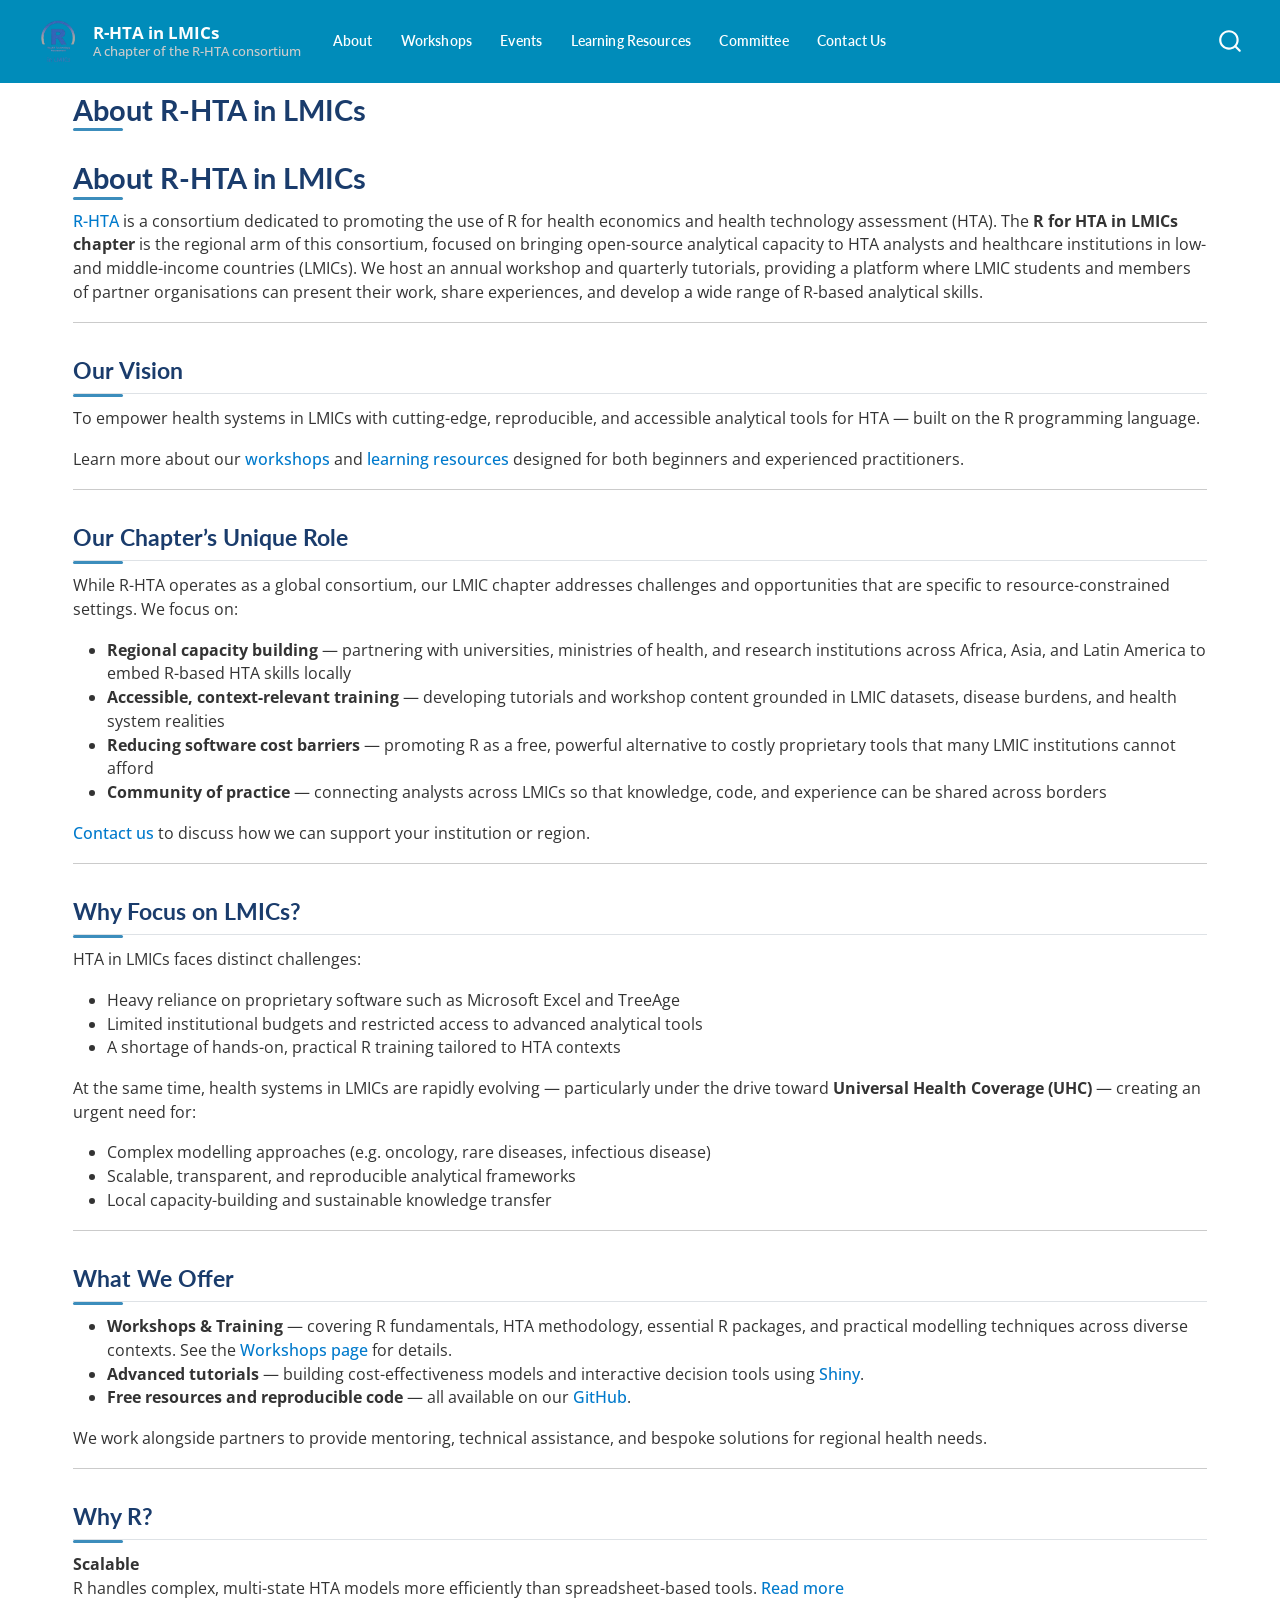
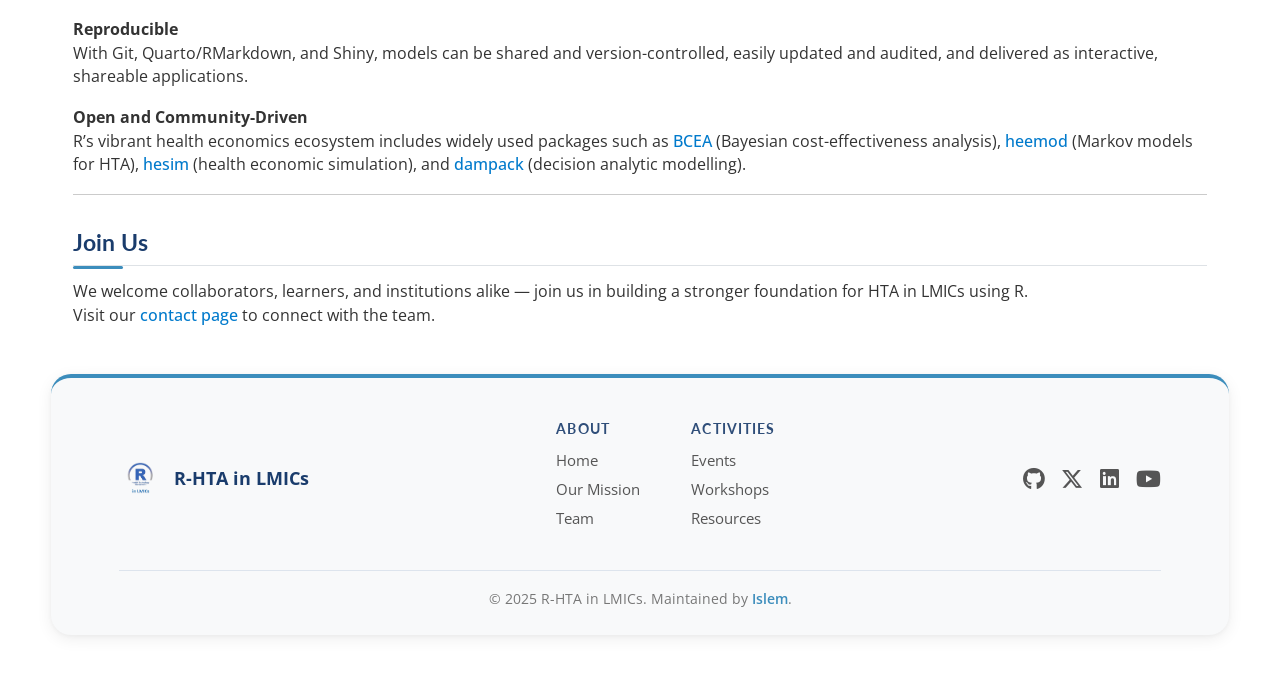
==== about.html @ ed50dab7 "Deploy updated site" ====
<!DOCTYPE html>
<html xmlns="http://www.w3.org/1999/xhtml" lang="en" xml:lang="en"><head>

<meta charset="utf-8">
<meta name="generator" content="quarto-1.9.36">

<meta name="viewport" content="width=device-width, initial-scale=1.0, user-scalable=yes">


<title>About R-HTA in LMICs – R-HTA in LMICs</title>
<style>
/* Default styles provided by pandoc.
** See https://pandoc.org/MANUAL.html#variables-for-html for config info.
*/
code{white-space: pre-wrap;}
span.smallcaps{font-variant: small-caps;}
div.columns{display: flex; gap: min(4vw, 1.5em);}
div.column{flex: auto; overflow-x: auto;}
div.hanging-indent{margin-left: 1.5em; text-indent: -1.5em;}
ul.task-list{list-style: none;}
ul.task-list li input[type="checkbox"] {
  width: 0.8em;
  margin: 0 0.8em 0.2em -1em; /* quarto-specific, see https://github.com/quarto-dev/quarto-cli/issues/4556 */ 
  vertical-align: middle;
}
</style>


<script src="site_libs/quarto-nav/quarto-nav.js"></script>
<script src="site_libs/quarto-nav/headroom.min.js"></script>
<script src="site_libs/clipboard/clipboard.min.js"></script>
<script src="site_libs/quarto-search/autocomplete.umd.js"></script>
<script src="site_libs/quarto-search/fuse.min.js"></script>
<script src="site_libs/quarto-search/quarto-search.js"></script>
<meta name="quarto:offset" content="./">
<link href="./favicon-32x32.png" rel="icon" type="image/png">
<script src="site_libs/quarto-html/quarto.js" type="module"></script>
<script src="site_libs/quarto-html/tabsets/tabsets.js" type="module"></script>
<script src="site_libs/quarto-html/popper.min.js"></script>
<script src="site_libs/quarto-html/tippy.umd.min.js"></script>
<script src="site_libs/quarto-html/anchor.min.js"></script>
<link href="site_libs/quarto-html/tippy.css" rel="stylesheet">
<link href="site_libs/quarto-html/quarto-syntax-highlighting-845c23b38eaddc0f92fda52bfe77a8c8.css" rel="stylesheet" id="quarto-text-highlighting-styles">
<script src="site_libs/bootstrap/bootstrap.min.js"></script>
<link href="site_libs/bootstrap/bootstrap-icons.css" rel="stylesheet">
<link href="site_libs/bootstrap/bootstrap-2e61006cba2e3a17b9d2638c5017c76a.min.css" rel="stylesheet" append-hash="true" id="quarto-bootstrap" data-mode="light">
<script id="quarto-search-options" type="application/json">{
  "location": "navbar",
  "copy-button": false,
  "collapse-after": 3,
  "panel-placement": "end",
  "type": "overlay",
  "limit": 50,
  "keyboard-shortcut": [
    "f",
    "/",
    "s"
  ],
  "show-item-context": false,
  "language": {
    "search-no-results-text": "No results",
    "search-matching-documents-text": "matching documents",
    "search-copy-link-title": "Copy link to search",
    "search-hide-matches-text": "Hide additional matches",
    "search-more-match-text": "more match in this document",
    "search-more-matches-text": "more matches in this document",
    "search-clear-button-title": "Clear",
    "search-text-placeholder": "",
    "search-detached-cancel-button-title": "Cancel",
    "search-submit-button-title": "Submit",
    "search-label": "Search"
  }
}</script>
<script>
  window.addEventListener("DOMContentLoaded", () => {
    const brand = document.querySelector(".navbar-brand");
    if (brand) {
      brand.innerHTML = `
        <div class="custom-brand">
          <img src="assets/images/logo2-removebg-preview.png" alt="Logo" class="custom-logo" />
          <div class="brand-text">
            <div class="brand-title">R-HTA in LMICs</div>
          <div class="brand-subtitle">A chapter of the R-HTA consortium</div>
          </div>
        </div>
      `;
    }
  });
</script>

<link rel="stylesheet" href="https://cdnjs.cloudflare.com/ajax/libs/font-awesome/6.4.0/css/all.min.css">
<link href="https://fonts.googleapis.com/css2?family=Lato:wght@300;400;700&amp;family=Open+Sans:wght@400;600&amp;display=swap" rel="stylesheet">


<link rel="stylesheet" href="styles.css">
</head>

<body class="nav-fixed quarto-light">

<div id="quarto-search-results"></div>
  <header id="quarto-header" class="headroom fixed-top">
    <nav class="navbar navbar-expand-lg " data-bs-theme="dark">
      <div class="navbar-container container-fluid">
      <div class="navbar-brand-container mx-auto">
    <a class="navbar-brand" href="./index.html">
    <span class="navbar-title">R-HTA in LMICs</span>
    </a>
  </div>
            <div id="quarto-search" class="" title="Search"></div>
          <button class="navbar-toggler" type="button" data-bs-toggle="collapse" data-bs-target="#navbarCollapse" aria-controls="navbarCollapse" role="menu" aria-expanded="false" aria-label="Toggle navigation" onclick="if (window.quartoToggleHeadroom) { window.quartoToggleHeadroom(); }">
  <span class="navbar-toggler-icon"></span>
</button>
          <div class="collapse navbar-collapse" id="navbarCollapse">
            <ul class="navbar-nav navbar-nav-scroll me-auto">
  <li class="nav-item">
    <a class="nav-link active" href="./about.html" aria-current="page"> 
<span class="menu-text">About</span></a>
  </li>  
  <li class="nav-item">
    <a class="nav-link" href="./workshops.html"> 
<span class="menu-text">Workshops</span></a>
  </li>  
  <li class="nav-item">
    <a class="nav-link" href="./past-events.html"> 
<span class="menu-text">Events</span></a>
  </li>  
  <li class="nav-item">
    <a class="nav-link" href="./resrcs.html"> 
<span class="menu-text">Learning Resources</span></a>
  </li>  
  <li class="nav-item">
    <a class="nav-link" href="./commitee.html"> 
<span class="menu-text">Committee</span></a>
  </li>  
  <li class="nav-item">
    <a class="nav-link" href="./contact.html"> 
<span class="menu-text">Contact Us</span></a>
  </li>  
</ul>
          </div> <!-- /navcollapse -->
            <div class="quarto-navbar-tools">
</div>
      </div> <!-- /container-fluid -->
    </nav>
</header>
<!-- content -->
<div id="quarto-content" class="quarto-container page-columns page-rows-contents page-layout-full page-navbar">
<!-- sidebar -->
<!-- margin-sidebar -->
    
<!-- main -->
<main class="content column-page" id="quarto-document-content">

<header id="title-block-header" class="quarto-title-block default">
<div class="quarto-title">
<h1 class="title">About R-HTA in LMICs</h1>
</div>



<div class="quarto-title-meta column-page">

    
  
    
  </div>
  


</header>


<section id="about-r-hta-in-lmics" class="level1">
<h1>About R-HTA in LMICs</h1>
<p><a href="https://r-hta.org/" target="_blank">R-HTA</a> is a consortium dedicated to promoting the use of R for health economics and health technology assessment (HTA). The <strong>R for HTA in LMICs chapter</strong> is the regional arm of this consortium, focused on bringing open-source analytical capacity to HTA analysts and healthcare institutions in low- and middle-income countries (LMICs). We host an annual workshop and quarterly tutorials, providing a platform where LMIC students and members of partner organisations can present their work, share experiences, and develop a wide range of R-based analytical skills.</p>
<hr>
<section id="our-vision" class="level2">
<h2 class="anchored" data-anchor-id="our-vision">Our Vision</h2>
<p>To empower health systems in LMICs with cutting-edge, reproducible, and accessible analytical tools for HTA — built on the R programming language.</p>
<p>Learn more about our <a href="./workshops.html">workshops</a> and <a href="./resrcs.html">learning resources</a> designed for both beginners and experienced practitioners.</p>
<hr>
</section>
<section id="our-chapters-unique-role" class="level2">
<h2 class="anchored" data-anchor-id="our-chapters-unique-role">Our Chapter’s Unique Role</h2>
<p>While R-HTA operates as a global consortium, our LMIC chapter addresses challenges and opportunities that are specific to resource-constrained settings. We focus on:</p>
<ul>
<li><strong>Regional capacity building</strong> — partnering with universities, ministries of health, and research institutions across Africa, Asia, and Latin America to embed R-based HTA skills locally</li>
<li><strong>Accessible, context-relevant training</strong> — developing tutorials and workshop content grounded in LMIC datasets, disease burdens, and health system realities</li>
<li><strong>Reducing software cost barriers</strong> — promoting R as a free, powerful alternative to costly proprietary tools that many LMIC institutions cannot afford</li>
<li><strong>Community of practice</strong> — connecting analysts across LMICs so that knowledge, code, and experience can be shared across borders</li>
</ul>
<p><a href="./contact.html">Contact us</a> to discuss how we can support your institution or region.</p>
<hr>
</section>
<section id="why-focus-on-lmics" class="level2">
<h2 class="anchored" data-anchor-id="why-focus-on-lmics">Why Focus on LMICs?</h2>
<p>HTA in LMICs faces distinct challenges:</p>
<ul>
<li>Heavy reliance on proprietary software such as Microsoft Excel and TreeAge</li>
<li>Limited institutional budgets and restricted access to advanced analytical tools</li>
<li>A shortage of hands-on, practical R training tailored to HTA contexts</li>
</ul>
<p>At the same time, health systems in LMICs are rapidly evolving — particularly under the drive toward <strong>Universal Health Coverage (UHC)</strong> — creating an urgent need for:</p>
<ul>
<li>Complex modelling approaches (e.g.&nbsp;oncology, rare diseases, infectious disease)</li>
<li>Scalable, transparent, and reproducible analytical frameworks</li>
<li>Local capacity-building and sustainable knowledge transfer</li>
</ul>
<hr>
</section>
<section id="what-we-offer" class="level2">
<h2 class="anchored" data-anchor-id="what-we-offer">What We Offer</h2>
<ul>
<li><strong>Workshops &amp; Training</strong> — covering R fundamentals, HTA methodology, essential R packages, and practical modelling techniques across diverse contexts. See the <a href="./workshops.html">Workshops page</a> for details.</li>
<li><strong>Advanced tutorials</strong> — building cost-effectiveness models and interactive decision tools using <a href="https://shiny.posit.co/" target="_blank">Shiny</a>.</li>
<li><strong>Free resources and reproducible code</strong> — all available on our <a href="https://github.com/R-HTA-in-LMICs" target="_blank">GitHub</a>.</li>
</ul>
<p>We work alongside partners to provide mentoring, technical assistance, and bespoke solutions for regional health needs.</p>
<hr>
</section>
<section id="why-r" class="level2">
<h2 class="anchored" data-anchor-id="why-r">Why R?</h2>
<p><strong>Scalable</strong><br>
R handles complex, multi-state HTA models more efficiently than spreadsheet-based tools. <a href="https://www.valueinhealthjournal.com/action/showPdf?pii=S1098-3015%2819%2930050-6" target="_blank">Read more</a></p>
<p><strong>Reproducible</strong><br>
With Git, Quarto/RMarkdown, and Shiny, models can be shared and version-controlled, easily updated and audited, and delivered as interactive, shareable applications.</p>
<p><strong>Open and Community-Driven</strong><br>
R’s vibrant health economics ecosystem includes widely used packages such as <a href="https://cran.r-project.org/web/packages/BCEA/index.html" target="_blank">BCEA</a> (Bayesian cost-effectiveness analysis), <a href="https://cran.r-project.org/web/packages/heemod/index.html" target="_blank">heemod</a> (Markov models for HTA), <a href="https://github.com/hesim-dev/hesim" target="_blank">hesim</a> (health economic simulation), and <a href="https://github.com/feralaes/dampack" target="_blank">dampack</a> (decision analytic modelling).</p>
<hr>
</section>
<section id="join-us" class="level2">
<h2 class="anchored" data-anchor-id="join-us">Join Us</h2>
<p>We welcome collaborators, learners, and institutions alike — join us in building a stronger foundation for HTA in LMICs using R.<br>
Visit our <a href="./contact.html">contact page</a> to connect with the team.</p>


</section>
</section>

</main> <!-- /main -->
<!-- Outer wrapper: JS below corrects width + position after render -->
<div class="site-footer-outer">

  <footer class="site-footer">

    <div class="footer-container">

      <!-- Logo and Brand -->
      <div class="footer-brand">
        <img src="assets/images/logo2-removebg-preview.png" alt="R-HTA in LMICs Logo" class="footer-logo">
        <span class="footer-title">R-HTA in LMICs</span>
      </div>

      <!-- Site Links -->
      <div class="footer-links">
        <div class="link-column">
          <h4>About</h4>
          <a href="index.html">Home</a>
          <a href="about.html">Our Mission</a>
          <a href="commitee.html">Team</a>
        </div>
        <div class="link-column">
          <h4>Activities</h4>
          <a href="past-events.html">Events</a>
          <a href="workshops.html">Workshops</a>
          <a href="resrcs.html">Resources</a>
        </div>
      </div>

      <!-- Social Icons -->
      <div class="footer-social">
        <a href="https://github.com/R-HTA-in-LMICs" target="_blank" rel="noopener noreferrer" aria-label="GitHub"><i class="fab fa-github"></i></a>
        <a href="https://x.com/rhta_lmics" target="_blank" rel="noopener noreferrer" aria-label="X / Twitter"><i class="fab fa-x-twitter"></i></a>
        <a href="https://www.linkedin.com/company/r-hta-in-lmics/" target="_blank" rel="noopener noreferrer" aria-label="LinkedIn"><i class="fab fa-linkedin"></i></a>
        <a href="https://www.youtube.com/@r-htainlmics4175" target="_blank" rel="noopener noreferrer" aria-label="YouTube"><i class="fab fa-youtube"></i></a>
      </div>

    </div>

    <!-- Bottom copyright bar — inside the card -->
    <div class="footer-bottom-wrapper">
      <div class="footer-bottom">
        © 2025 R-HTA in LMICs. Maintained by
        <a href="https://www.linkedin.com/in/islem-meherzi-bba309b3/" target="_blank" rel="noopener noreferrer">Islem</a>.
      </div>
    </div>

  </footer>

</div><!-- /.site-footer-outer -->

<script>
(function () {
  function stretchFooter() {
    var outer = document.querySelector('.site-footer-outer');
    if (!outer) return;

    /* 1. Reset any previous inline styles so getBoundingClientRect is clean */
    outer.style.marginLeft = '';
    outer.style.width = '';

    /* 2. Measure where the element currently starts (its left edge from viewport) */
    var leftOffset = outer.getBoundingClientRect().left;

    /* 3. clientWidth excludes the scrollbar — no asymmetry bug */
    var viewportWidth = document.documentElement.clientWidth;

    /* 4. Pull it to the left viewport edge and stretch it full-width */
    outer.style.marginLeft  = (-leftOffset) + 'px';
    outer.style.width       = viewportWidth + 'px';
  }

  /* Run on load and on every resize */
  if (document.readyState === 'loading') {
    document.addEventListener('DOMContentLoaded', stretchFooter);
  } else {
    stretchFooter();
  }
  window.addEventListener('resize', stretchFooter);
})();
</script>
<script id="quarto-html-after-body" type="application/javascript">
  window.document.addEventListener("DOMContentLoaded", function (event) {
    const icon = "";
    const anchorJS = new window.AnchorJS();
    anchorJS.options = {
      placement: 'right',
      icon: icon
    };
    anchorJS.add('.anchored');
    const isCodeAnnotation = (el) => {
      for (const clz of el.classList) {
        if (clz.startsWith('code-annotation-')) {                     
          return true;
        }
      }
      return false;
    }
    const onCopySuccess = function(e) {
      // button target
      const button = e.trigger;
      // don't keep focus
      button.blur();
      // flash "checked"
      button.classList.add('code-copy-button-checked');
      var currentTitle = button.getAttribute("title");
      button.setAttribute("title", "Copied!");
      let tooltip;
      if (window.bootstrap) {
        button.setAttribute("data-bs-toggle", "tooltip");
        button.setAttribute("data-bs-placement", "left");
        button.setAttribute("data-bs-title", "Copied!");
        tooltip = new bootstrap.Tooltip(button, 
          { trigger: "manual", 
            customClass: "code-copy-button-tooltip",
            offset: [0, -8]});
        tooltip.show();    
      }
      setTimeout(function() {
        if (tooltip) {
          tooltip.hide();
          button.removeAttribute("data-bs-title");
          button.removeAttribute("data-bs-toggle");
          button.removeAttribute("data-bs-placement");
        }
        button.setAttribute("title", currentTitle);
        button.classList.remove('code-copy-button-checked');
      }, 1000);
      // clear code selection
      e.clearSelection();
    }
    const getTextToCopy = function(trigger) {
      const outerScaffold = trigger.parentElement.cloneNode(true);
      const codeEl = outerScaffold.querySelector('code');
      for (const childEl of codeEl.children) {
        if (isCodeAnnotation(childEl)) {
          childEl.remove();
        }
      }
      return codeEl.innerText;
    }
    const clipboard = new window.ClipboardJS('.code-copy-button:not([data-in-quarto-modal])', {
      text: getTextToCopy
    });
    clipboard.on('success', onCopySuccess);
    if (window.document.getElementById('quarto-embedded-source-code-modal')) {
      const clipboardModal = new window.ClipboardJS('.code-copy-button[data-in-quarto-modal]', {
        text: getTextToCopy,
        container: window.document.getElementById('quarto-embedded-source-code-modal')
      });
      clipboardModal.on('success', onCopySuccess);
    }
      var localhostRegex = new RegExp(/^(?:http|https):\/\/localhost\:?[0-9]*\//);
      var mailtoRegex = new RegExp(/^mailto:/);
        var filterRegex = new RegExp("https:\/\/r-hta-in-lmics\.github\.io\/New_Rhta_Lmics_website\/");
      var isInternal = (href) => {
          return filterRegex.test(href) || localhostRegex.test(href) || mailtoRegex.test(href);
      }
      // Inspect non-navigation links and adorn them if external
     var links = window.document.querySelectorAll('a[href]:not(.nav-link):not(.navbar-brand):not(.toc-action):not(.sidebar-link):not(.sidebar-item-toggle):not(.pagination-link):not(.no-external):not([aria-hidden]):not(.dropdown-item):not(.quarto-navigation-tool):not(.about-link)');
      for (var i=0; i<links.length; i++) {
        const link = links[i];
        if (!isInternal(link.href)) {
          // undo the damage that might have been done by quarto-nav.js in the case of
          // links that we want to consider external
          if (link.dataset.originalHref !== undefined) {
            link.href = link.dataset.originalHref;
          }
        }
      }
    function tippyHover(el, contentFn, onTriggerFn, onUntriggerFn) {
      const config = {
        allowHTML: true,
        maxWidth: 500,
        delay: 100,
        arrow: false,
        appendTo: function(el) {
            return el.parentElement;
        },
        interactive: true,
        interactiveBorder: 10,
        theme: 'quarto',
        placement: 'bottom-start',
      };
      if (contentFn) {
        config.content = contentFn;
      }
      if (onTriggerFn) {
        config.onTrigger = onTriggerFn;
      }
      if (onUntriggerFn) {
        config.onUntrigger = onUntriggerFn;
      }
      window.tippy(el, config); 
    }
    const noterefs = window.document.querySelectorAll('a[role="doc-noteref"]');
    for (var i=0; i<noterefs.length; i++) {
      const ref = noterefs[i];
      tippyHover(ref, function() {
        // use id or data attribute instead here
        let href = ref.getAttribute('data-footnote-href') || ref.getAttribute('href');
        try { href = new URL(href).hash; } catch {}
        const id = href.replace(/^#\/?/, "");
        const note = window.document.getElementById(id);
        if (note) {
          return note.innerHTML;
        } else {
          return "";
        }
      });
    }
    const xrefs = window.document.querySelectorAll('a.quarto-xref');
    const processXRef = (id, note) => {
      // Strip column container classes
      const stripColumnClz = (el) => {
        el.classList.remove("page-full", "page-columns");
        if (el.children) {
          for (const child of el.children) {
            stripColumnClz(child);
          }
        }
      }
      stripColumnClz(note)
      if (id === null || id.startsWith('sec-')) {
        // Special case sections, only their first couple elements
        const container = document.createElement("div");
        if (note.children && note.children.length > 2) {
          container.appendChild(note.children[0].cloneNode(true));
          for (let i = 1; i < note.children.length; i++) {
            const child = note.children[i];
            if (child.tagName === "P" && child.innerText === "") {
              continue;
            } else {
              container.appendChild(child.cloneNode(true));
              break;
            }
          }
          if (window.Quarto?.typesetMath) {
            window.Quarto.typesetMath(container);
          }
          return container.innerHTML
        } else {
          if (window.Quarto?.typesetMath) {
            window.Quarto.typesetMath(note);
          }
          return note.innerHTML;
        }
      } else {
        // Remove any anchor links if they are present
        const anchorLink = note.querySelector('a.anchorjs-link');
        if (anchorLink) {
          anchorLink.remove();
        }
        if (window.Quarto?.typesetMath) {
          window.Quarto.typesetMath(note);
        }
        if (note.classList.contains("callout")) {
          return note.outerHTML;
        } else {
          return note.innerHTML;
        }
      }
    }
    for (var i=0; i<xrefs.length; i++) {
      const xref = xrefs[i];
      tippyHover(xref, undefined, function(instance) {
        instance.disable();
        let url = xref.getAttribute('href');
        let hash = undefined; 
        if (url.startsWith('#')) {
          hash = url;
        } else {
          try { hash = new URL(url).hash; } catch {}
        }
        if (hash) {
          const id = hash.replace(/^#\/?/, "");
          const note = window.document.getElementById(id);
          if (note !== null) {
            try {
              const html = processXRef(id, note.cloneNode(true));
              instance.setContent(html);
            } finally {
              instance.enable();
              instance.show();
            }
          } else {
            // See if we can fetch this
            fetch(url.split('#')[0])
            .then(res => res.text())
            .then(html => {
              const parser = new DOMParser();
              const htmlDoc = parser.parseFromString(html, "text/html");
              const note = htmlDoc.getElementById(id);
              if (note !== null) {
                const html = processXRef(id, note);
                instance.setContent(html);
              } 
            }).finally(() => {
              instance.enable();
              instance.show();
            });
          }
        } else {
          // See if we can fetch a full url (with no hash to target)
          // This is a special case and we should probably do some content thinning / targeting
          fetch(url)
          .then(res => res.text())
          .then(html => {
            const parser = new DOMParser();
            const htmlDoc = parser.parseFromString(html, "text/html");
            const note = htmlDoc.querySelector('main.content');
            if (note !== null) {
              // This should only happen for chapter cross references
              // (since there is no id in the URL)
              // remove the first header
              if (note.children.length > 0 && note.children[0].tagName === "HEADER") {
                note.children[0].remove();
              }
              const html = processXRef(null, note);
              instance.setContent(html);
            } 
          }).finally(() => {
            instance.enable();
            instance.show();
          });
        }
      }, function(instance) {
      });
    }
        let selectedAnnoteEl;
        const selectorForAnnotation = ( cell, annotation) => {
          let cellAttr = 'data-code-cell="' + cell + '"';
          let lineAttr = 'data-code-annotation="' +  annotation + '"';
          const selector = 'span[' + cellAttr + '][' + lineAttr + ']';
          return selector;
        }
        const selectCodeLines = (annoteEl) => {
          const doc = window.document;
          const targetCell = annoteEl.getAttribute("data-target-cell");
          const targetAnnotation = annoteEl.getAttribute("data-target-annotation");
          const annoteSpan = window.document.querySelector(selectorForAnnotation(targetCell, targetAnnotation));
          const lines = annoteSpan.getAttribute("data-code-lines").split(",");
          const lineIds = lines.map((line) => {
            return targetCell + "-" + line;
          })
          let top = null;
          let height = null;
          let parent = null;
          if (lineIds.length > 0) {
              //compute the position of the single el (top and bottom and make a div)
              const el = window.document.getElementById(lineIds[0]);
              top = el.offsetTop;
              height = el.offsetHeight;
              parent = el.parentElement.parentElement;
            if (lineIds.length > 1) {
              const lastEl = window.document.getElementById(lineIds[lineIds.length - 1]);
              const bottom = lastEl.offsetTop + lastEl.offsetHeight;
              height = bottom - top;
            }
            if (top !== null && height !== null && parent !== null) {
              // cook up a div (if necessary) and position it 
              let div = window.document.getElementById("code-annotation-line-highlight");
              if (div === null) {
                div = window.document.createElement("div");
                div.setAttribute("id", "code-annotation-line-highlight");
                div.style.position = 'absolute';
                parent.appendChild(div);
              }
              div.style.top = top - 2 + "px";
              div.style.height = height + 4 + "px";
              div.style.left = 0;
              let gutterDiv = window.document.getElementById("code-annotation-line-highlight-gutter");
              if (gutterDiv === null) {
                gutterDiv = window.document.createElement("div");
                gutterDiv.setAttribute("id", "code-annotation-line-highlight-gutter");
                gutterDiv.style.position = 'absolute';
                const codeCell = window.document.getElementById(targetCell);
                const gutter = codeCell.querySelector('.code-annotation-gutter');
                gutter.appendChild(gutterDiv);
              }
              gutterDiv.style.top = top - 2 + "px";
              gutterDiv.style.height = height + 4 + "px";
            }
            selectedAnnoteEl = annoteEl;
          }
        };
        const unselectCodeLines = () => {
          const elementsIds = ["code-annotation-line-highlight", "code-annotation-line-highlight-gutter"];
          elementsIds.forEach((elId) => {
            const div = window.document.getElementById(elId);
            if (div) {
              div.remove();
            }
          });
          selectedAnnoteEl = undefined;
        };
          // Handle positioning of the toggle
      window.addEventListener(
        "resize",
        throttle(() => {
          elRect = undefined;
          if (selectedAnnoteEl) {
            selectCodeLines(selectedAnnoteEl);
          }
        }, 10)
      );
      function throttle(fn, ms) {
      let throttle = false;
      let timer;
        return (...args) => {
          if(!throttle) { // first call gets through
              fn.apply(this, args);
              throttle = true;
          } else { // all the others get throttled
              if(timer) clearTimeout(timer); // cancel #2
              timer = setTimeout(() => {
                fn.apply(this, args);
                timer = throttle = false;
              }, ms);
          }
        };
      }
        // Attach click handler to the DT
        const annoteDls = window.document.querySelectorAll('dt[data-target-cell]');
        for (const annoteDlNode of annoteDls) {
          annoteDlNode.addEventListener('click', (event) => {
            const clickedEl = event.target;
            if (clickedEl !== selectedAnnoteEl) {
              unselectCodeLines();
              const activeEl = window.document.querySelector('dt[data-target-cell].code-annotation-active');
              if (activeEl) {
                activeEl.classList.remove('code-annotation-active');
              }
              selectCodeLines(clickedEl);
              clickedEl.classList.add('code-annotation-active');
            } else {
              // Unselect the line
              unselectCodeLines();
              clickedEl.classList.remove('code-annotation-active');
            }
          });
        }
    const findCites = (el) => {
      const parentEl = el.parentElement;
      if (parentEl) {
        const cites = parentEl.dataset.cites;
        if (cites) {
          return {
            el,
            cites: cites.split(' ')
          };
        } else {
          return findCites(el.parentElement)
        }
      } else {
        return undefined;
      }
    };
    var bibliorefs = window.document.querySelectorAll('a[role="doc-biblioref"]');
    for (var i=0; i<bibliorefs.length; i++) {
      const ref = bibliorefs[i];
      const citeInfo = findCites(ref);
      if (citeInfo) {
        tippyHover(citeInfo.el, function() {
          var popup = window.document.createElement('div');
          citeInfo.cites.forEach(function(cite) {
            var citeDiv = window.document.createElement('div');
            citeDiv.classList.add('hanging-indent');
            citeDiv.classList.add('csl-entry');
            var biblioDiv = window.document.getElementById('ref-' + cite);
            if (biblioDiv) {
              citeDiv.innerHTML = biblioDiv.innerHTML;
            }
            popup.appendChild(citeDiv);
          });
          return popup.innerHTML;
        });
      }
    }
  });
  </script>
</div> <!-- /content -->




</body></html>
---- site_libs/quarto-html/tippy.css ----
.tippy-box[data-animation=fade][data-state=hidden]{opacity:0}[data-tippy-root]{max-width:calc(100vw - 10px)}.tippy-box{position:relative;background-color:#333;color:#fff;border-radius:4px;font-size:14px;line-height:1.4;white-space:normal;outline:0;transition-property:transform,visibility,opacity}.tippy-box[data-placement^=top]>.tippy-arrow{bottom:0}.tippy-box[data-placement^=top]>.tippy-arrow:before{bottom:-7px;left:0;border-width:8px 8px 0;border-top-color:initial;transform-origin:center top}.tippy-box[data-placement^=bottom]>.tippy-arrow{top:0}.tippy-box[data-placement^=bottom]>.tippy-arrow:before{top:-7px;left:0;border-width:0 8px 8px;border-bottom-color:initial;transform-origin:center bottom}.tippy-box[data-placement^=left]>.tippy-arrow{right:0}.tippy-box[data-placement^=left]>.tippy-arrow:before{border-width:8px 0 8px 8px;border-left-color:initial;right:-7px;transform-origin:center left}.tippy-box[data-placement^=right]>.tippy-arrow{left:0}.tippy-box[data-placement^=right]>.tippy-arrow:before{left:-7px;border-width:8px 8px 8px 0;border-right-color:initial;transform-origin:center right}.tippy-box[data-inertia][data-state=visible]{transition-timing-function:cubic-bezier(.54,1.5,.38,1.11)}.tippy-arrow{width:16px;height:16px;color:#333}.tippy-arrow:before{content:"";position:absolute;border-color:transparent;border-style:solid}.tippy-content{position:relative;padding:5px 9px;z-index:1}
---- site_libs/quarto-html/quarto-syntax-highlighting-845c23b38eaddc0f92fda52bfe77a8c8.css ----
/* quarto syntax highlight colors */
:root {
  --quarto-hl-ot-color: #003B4F;
  --quarto-hl-at-color: #657422;
  --quarto-hl-ss-color: #20794D;
  --quarto-hl-an-color: #5E5E5E;
  --quarto-hl-fu-color: #4758AB;
  --quarto-hl-st-color: #20794D;
  --quarto-hl-cf-color: #003B4F;
  --quarto-hl-op-color: #5E5E5E;
  --quarto-hl-er-color: #AD0000;
  --quarto-hl-bn-color: #AD0000;
  --quarto-hl-al-color: #AD0000;
  --quarto-hl-va-color: #111111;
  --quarto-hl-bu-color: inherit;
  --quarto-hl-ex-color: inherit;
  --quarto-hl-pp-color: #AD0000;
  --quarto-hl-in-color: #5E5E5E;
  --quarto-hl-vs-color: #20794D;
  --quarto-hl-wa-color: #5E5E5E;
  --quarto-hl-do-color: #5E5E5E;
  --quarto-hl-im-color: #00769E;
  --quarto-hl-ch-color: #20794D;
  --quarto-hl-dt-color: #AD0000;
  --quarto-hl-fl-color: #AD0000;
  --quarto-hl-co-color: #5E5E5E;
  --quarto-hl-cv-color: #5E5E5E;
  --quarto-hl-cn-color: #8f5902;
  --quarto-hl-sc-color: #5E5E5E;
  --quarto-hl-dv-color: #AD0000;
  --quarto-hl-kw-color: #003B4F;
}

/* other quarto variables */
:root {
  --quarto-font-monospace: SFMono-Regular, Menlo, Monaco, Consolas, "Liberation Mono", "Courier New", monospace;
}

/* syntax highlight based on Pandoc's rules */
pre > code.sourceCode > span {
  color: #003B4F;
}

code.sourceCode > span {
  color: #003B4F;
}

div.sourceCode,
div.sourceCode pre.sourceCode {
  color: #003B4F;
}

/* Normal */
code span {
  color: #003B4F;
}

/* Alert */
code span.al {
  color: #AD0000;
  font-style: inherit;
}

/* Annotation */
code span.an {
  color: #5E5E5E;
  font-style: inherit;
}

/* Attribute */
code span.at {
  color: #657422;
  font-style: inherit;
}

/* BaseN */
code span.bn {
  color: #AD0000;
  font-style: inherit;
}

/* BuiltIn */
code span.bu {
  font-style: inherit;
}

/* ControlFlow */
code span.cf {
  color: #003B4F;
  font-weight: bold;
  font-style: inherit;
}

/* Char */
code span.ch {
  color: #20794D;
  font-style: inherit;
}

/* Constant */
code span.cn {
  color: #8f5902;
  font-style: inherit;
}

/* Comment */
code span.co {
  color: #5E5E5E;
  font-style: inherit;
}

/* CommentVar */
code span.cv {
  color: #5E5E5E;
  font-style: italic;
}

/* Documentation */
code span.do {
  color: #5E5E5E;
  font-style: italic;
}

/* DataType */
code span.dt {
  color: #AD0000;
  font-style: inherit;
}

/* DecVal */
code span.dv {
  color: #AD0000;
  font-style: inherit;
}

/* Error */
code span.er {
  color: #AD0000;
  font-style: inherit;
}

/* Extension */
code span.ex {
  font-style: inherit;
}

/* Float */
code span.fl {
  color: #AD0000;
  font-style: inherit;
}

/* Function */
code span.fu {
  color: #4758AB;
  font-style: inherit;
}

/* Import */
code span.im {
  color: #00769E;
  font-style: inherit;
}

/* Information */
code span.in {
  color: #5E5E5E;
  font-style: inherit;
}

/* Keyword */
code span.kw {
  color: #003B4F;
  font-weight: bold;
  font-style: inherit;
}

/* Operator */
code span.op {
  color: #5E5E5E;
  font-style: inherit;
}

/* Other */
code span.ot {
  color: #003B4F;
  font-style: inherit;
}

/* Preprocessor */
code span.pp {
  color: #AD0000;
  font-style: inherit;
}

/* SpecialChar */
code span.sc {
  color: #5E5E5E;
  font-style: inherit;
}

/* SpecialString */
code span.ss {
  color: #20794D;
  font-style: inherit;
}

/* String */
code span.st {
  color: #20794D;
  font-style: inherit;
}

/* Variable */
code span.va {
  color: #111111;
  font-style: inherit;
}

/* VerbatimString */
code span.vs {
  color: #20794D;
  font-style: inherit;
}

/* Warning */
code span.wa {
  color: #5E5E5E;
  font-style: italic;
}

.prevent-inlining {
  content: "</";
}

/*# sourceMappingURL=ac89f0bb514bba72461919f78549e31c.css.map */
---- styles.css ----
/* ============================================================
   R-HTA in LMICs — Global Stylesheet
   Colour palette:
     Primary navy  : #1a3c6c
     Brand blue    : #3C8DBC
     Accent/CTA    : #e07b00  (orange — consistent with featured-event use)
     Link blue     : #007acc
   ============================================================ */

/* ---------- Base ---------- */
html, body {
  margin: 0;
  padding: 0;
  overflow-x: hidden;
}

body {
  font-family: 'Open Sans', sans-serif;
  color: #333;
  font-size: 0.93rem;
}

h1, h2, h3, h4, h5 {
  font-family: 'Lato', sans-serif;
  color: #1a3c6c;
  font-weight: 700;
  margin-bottom: 0.8rem;
  position: relative;
}

/* Tighter heading scale */
h1 { font-size: 1.7rem; }
h2 { font-size: 1.35rem; }
h3 { font-size: 1.1rem; }
h4 { font-size: 0.95rem; }

/* Accent underline on h1 and h2 only */
h1::after, h2::after {
  content: "";
  position: absolute;
  bottom: -4px;
  left: 0;
  width: 50px;
  height: 3px;
  background-color: #3C8DBC;
  border-radius: 3px;
}

/* Links */
a {
  color: #007acc;
  text-decoration: none;
  font-weight: 500;
  transition: color 0.3s ease;
}
a:hover {
  text-decoration: underline;
  color: #1a3c6c;
}

/* ---------- Navbar ---------- */
.navbar-nav > li > a {
  font-size: 0.88em !important;
  font-family: 'Lato', 'Open Sans', Helvetica, Arial, sans-serif;
  font-weight: 600;
  margin-left: 4px;
  margin-right: 4px;
  letter-spacing: 0.01em;
}

/* ---------- Hero / Intro ---------- */
.hero {
  font-size: 1rem;
  line-height: 1.6;
}

/* ---------- Buttons ---------- */
.btn-primary {
  background-color: #e07b00;
  border: 2px solid #e07b00;
  color: #fff;
  padding: 0.65rem 1.4rem;
  border-radius: 6px;
  text-decoration: none;
  font-weight: 700;
  display: inline-block;
  transition: background-color 0.25s ease, transform 0.2s ease;
}
.btn-primary:hover {
  background-color: #c96e00;
  border-color: #c96e00;
  color: #fff;
  text-decoration: none;
  transform: translateY(-2px);
}

.btn-outline {
  background-color: transparent;
  border: 2px solid #1a3c6c;
  color: #1a3c6c;
  padding: 0.65rem 1.4rem;
  border-radius: 6px;
  text-decoration: none;
  font-weight: 700;
  display: inline-block;
  transition: background-color 0.25s ease, color 0.25s ease, transform 0.2s ease;
}
.btn-outline:hover {
  background-color: #1a3c6c;
  color: #fff;
  text-decoration: none;
  transform: translateY(-2px);
}

/* ---------- Section boxes ---------- */
.section-box {
  background: #f9f9f9;
  border-radius: 12px;
  padding: 2rem;
  margin-bottom: 2rem;
  box-shadow: 0 4px 12px rgba(0, 0, 0, 0.05);
}

.section-title {
  margin-bottom: 1.2rem;
  font-size: 1.4rem;
  color: #1a3c6c;
}

/* ---------- Card grid ---------- */
.card-grid {
  display: grid;
  grid-template-columns: repeat(auto-fit, minmax(280px, 1fr));
  gap: 1.5rem;
  margin-top: 1rem;
}

.card {
  background-color: #f8fbff;
  border-radius: 12px;
  padding: 1.5rem;
  box-shadow: 0 3px 8px rgba(0, 0, 0, 0.06);
  border-top: 3px solid #3C8DBC;
  transition: transform 0.2s ease, box-shadow 0.2s ease;
}
.card:hover {
  transform: translateY(-5px);
  box-shadow: 0 6px 15px rgba(0, 0, 0, 0.1);
}
.card h3 {
  font-size: 1rem;
  color: #1a3c6c;
  margin-bottom: 0.5rem;
}
.card h3::after {
  display: none;
}

/* ---------- "Past events" link style ---------- */
.past-events-link {
  margin-top: 1.2rem;
  font-weight: 700;
}
.past-events-link a {
  color: #e07b00;
  font-size: 0.95rem;
  text-decoration: none;
  border-bottom: 1px solid transparent;
  transition: border 0.3s ease;
}
.past-events-link a:hover {
  border-bottom: 1px solid #e07b00;
  text-decoration: none;
}

/* ---------- Event highlight ---------- */
.event-highlight {
  display: flex;
  flex-wrap: wrap;
  background-color: #f9fafb;
  border-radius: 15px;
  padding: 1.5rem;
  box-shadow: 0 4px 12px rgba(0, 0, 0, 0.1);
  gap: 1.5rem;
  align-items: center;
}
.event-image {
  flex: 1 1 300px;
  max-width: 300px;
  border-radius: 12px;
  box-shadow: 0 2px 8px rgba(0, 0, 0, 0.05);
}
.event-content {
  flex: 2 1 400px;
}
.event-content h3 {
  font-size: 1.3rem;
  color: #1a202c;
  margin-top: 0;
}
.event-content p {
  font-size: 1rem;
  color: #4a5568;
  line-height: 1.5;
}

/* ---------- Past events grid ---------- */
.past-events-grid {
  display: grid;
  grid-template-columns: repeat(auto-fit, minmax(290px, 1fr));
  gap: 1.5rem;
  margin-top: 2rem;
  padding: 0 1rem;
}

/* ---------- Event card (past-events page) ---------- */
.event-grid {
  display: grid;
  grid-template-columns: repeat(auto-fill, minmax(340px, 1fr));
  gap: 1.5rem;
  margin-top: 1.5rem;
}

.event-card {
  border: 1px solid #e0e8f0;
  border-radius: 12px;
  box-shadow: 0 3px 10px rgba(0, 0, 0, 0.06);
  background-color: #fff;
  display: flex;
  flex-direction: column;
  overflow: hidden;
  transition: transform 0.2s ease, box-shadow 0.2s ease;
}
.event-card:hover {
  transform: translateY(-4px);
  box-shadow: 0 8px 20px rgba(0, 0, 0, 0.1);
}
.event-card img {
  width: 100%;
  height: 180px;
  object-fit: cover;
}
.event-card-body {
  padding: 1.1rem 1.2rem 1.3rem;
  display: flex;
  flex-direction: column;
  flex: 1;
}
.event-card h3 {
  font-size: 1.05rem;
  color: #1a2e4a;
  margin: 0 0 0.4rem 0;
  line-height: 1.4;
}
.event-card h3::after { display: none; }
.event-card-date {
  font-size: 0.85rem;
  color: #5a6e85;
  margin-bottom: 0.5rem;
}
.event-card-desc {
  font-size: 0.92rem;
  color: #4a5568;
  flex: 1;
  margin-bottom: 1rem;
  line-height: 1.5;
}
.event-card .btn {
  align-self: flex-start;
  padding: 0.5rem 1rem;
  background-color: #e07b00;
  color: #fff;
  border-radius: 6px;
  text-decoration: none;
  font-size: 0.9rem;
  font-weight: 700;
  transition: background-color 0.2s ease;
  display: inline-block;
}
.event-card .btn:hover {
  background-color: #c96e00;
  text-decoration: none;
  color: #fff;
}

/* ---------- Content block (about page) ---------- */
.content-block {
  display: flex;
  flex-wrap: wrap;
  align-items: center;
  gap: 2rem;
  margin-bottom: 3rem;
  padding: 1.5rem;
  background: #ffffff;
  border-radius: 10px;
  box-shadow: 0 2px 8px rgba(0, 0, 0, 0.05);
  transition: transform 0.3s ease, box-shadow 0.3s ease;
}
.content-block:nth-child(even) {
  flex-direction: row-reverse;
  background: #f0f6fa;
}
.content-block:hover {
  transform: translateY(-5px);
  box-shadow: 0 6px 18px rgba(0, 0, 0, 0.1);
}
.content-block img {
  flex: 0 0 320px;
  border-radius: 10px;
  object-fit: cover;
  width: 100%;
  transition: transform 0.3s ease;
}
.content-block img:hover { transform: scale(1.05); }
.content-text {
  flex: 1;
  min-width: 280px;
}
.content-text p { margin-bottom: 1rem; }

/* ---------- Highlight box ---------- */
.highlight {
  background: #e6f4f9;
  padding: 1rem 1.5rem;
  border-left: 4px solid #3C8DBC;
  border-radius: 6px;
  margin: 1rem 0;
}

/* ---------- No-events placeholder ---------- */
.no-events {
  color: #777;
  font-style: italic;
  margin-top: 1rem;
}

/* ---------- Navbar brand / logo area ---------- */
.custom-brand {
  display: flex;
  align-items: center;
  gap: 0.5rem;
}
.custom-logo {
  height: 55px;
  width: auto;
}
.brand-text {
  display: flex;
  flex-direction: column;
  line-height: 1.2;
}
.brand-title {
  font-weight: 700;
  font-size: 1rem;
}
.brand-subtitle {
  font-size: 0.75rem;
  color: #ccc;
}

/* ---------- Footer — floating card style ---------- */

/* Base styles only — width/offset corrected by inline JS in _footer.html */
.site-footer-outer {
  box-sizing: border-box;
  background: transparent;
  padding: 2rem 3rem 2.5rem;   /* breathing room on all 4 sides around the card */
}

/* The card itself — centred inside the full-viewport wrapper */
.site-footer {
  max-width: 1200px;              /* card never grows beyond this */
  margin: 0 auto;                 /* horizontally centred */
  background-color: #f8f9fa;
  border-radius: 20px;            /* well-rounded corners on all four sides */
  border-top: 4px solid #3C8DBC; /* brand accent stripe */
  padding: 2.5rem 4rem 1.5rem;
  box-sizing: border-box;
  box-shadow:
    0 4px 16px rgba(0, 0, 0, 0.07),
    0 1px  4px rgba(0, 0, 0, 0.04);
}

.footer-container {
  display: flex;
  justify-content: space-between;
  flex-wrap: wrap;
  gap: 2rem;
}

.footer-brand {
  display: flex;
  align-items: center;
  gap: 0.8rem;
  min-width: 180px;
}
.footer-logo {
  height: 40px;
  width: auto;
}
.footer-title {
  font-size: 1.05rem;
  font-weight: 700;
  color: #1a3c6c;
}

.footer-links {
  display: flex;
  gap: 3rem;
}
.link-column h4 {
  margin: 0 0 0.7rem 0;
  font-size: 0.8rem;
  text-transform: uppercase;
  letter-spacing: 0.08em;
  color: #1a3c6c;
}
.link-column a {
  display: block;
  color: #555;
  text-decoration: none;
  margin-bottom: 0.4rem;
  font-size: 0.88rem;
  font-weight: 400;
  transition: color 0.2s;
}
.link-column a:hover {
  color: #e07b00;
  text-decoration: none;
}

.footer-social {
  display: flex;
  align-items: center;
  gap: 1rem;
  font-size: 1.3rem;
}
.footer-social a {
  color: #555;
  transition: color 0.2s, transform 0.2s;
}
.footer-social a:hover {
  color: #e07b00;
  transform: scale(1.2);
  text-decoration: none;
}

/* Bottom copyright bar — sits inside the card */
.footer-bottom-wrapper {
  /* no extra wrapper needed; bottom bar lives inside .site-footer */
}
.footer-bottom {
  text-align: center;
  margin-top: 2rem;
  padding-top: 1rem;
  border-top: 1px solid #dde4ed;
  font-size: 0.83rem;
  color: #777;
}
.footer-bottom a {
  color: #3C8DBC;
  font-weight: 600;
}

/* ---------- Animations ---------- */
@keyframes fadeIn {
  from { opacity: 0; transform: translateY(8px); }
  to   { opacity: 1; transform: translateY(0); }
}

/* ---------- Responsive ---------- */
@media (max-width: 768px) {
  .content-block {
    flex-direction: column !important;
    text-align: center;
  }
  .content-block img { max-width: 100%; }
  h1::after, h2::after {
    left: 50%;
    transform: translateX(-50%);
  }
  .footer-container { flex-direction: column; align-items: flex-start; }
  .footer-links { flex-direction: column; gap: 1.2rem; }
  .site-footer { border-radius: 14px; padding: 1.8rem 2rem 1.2rem; }
}
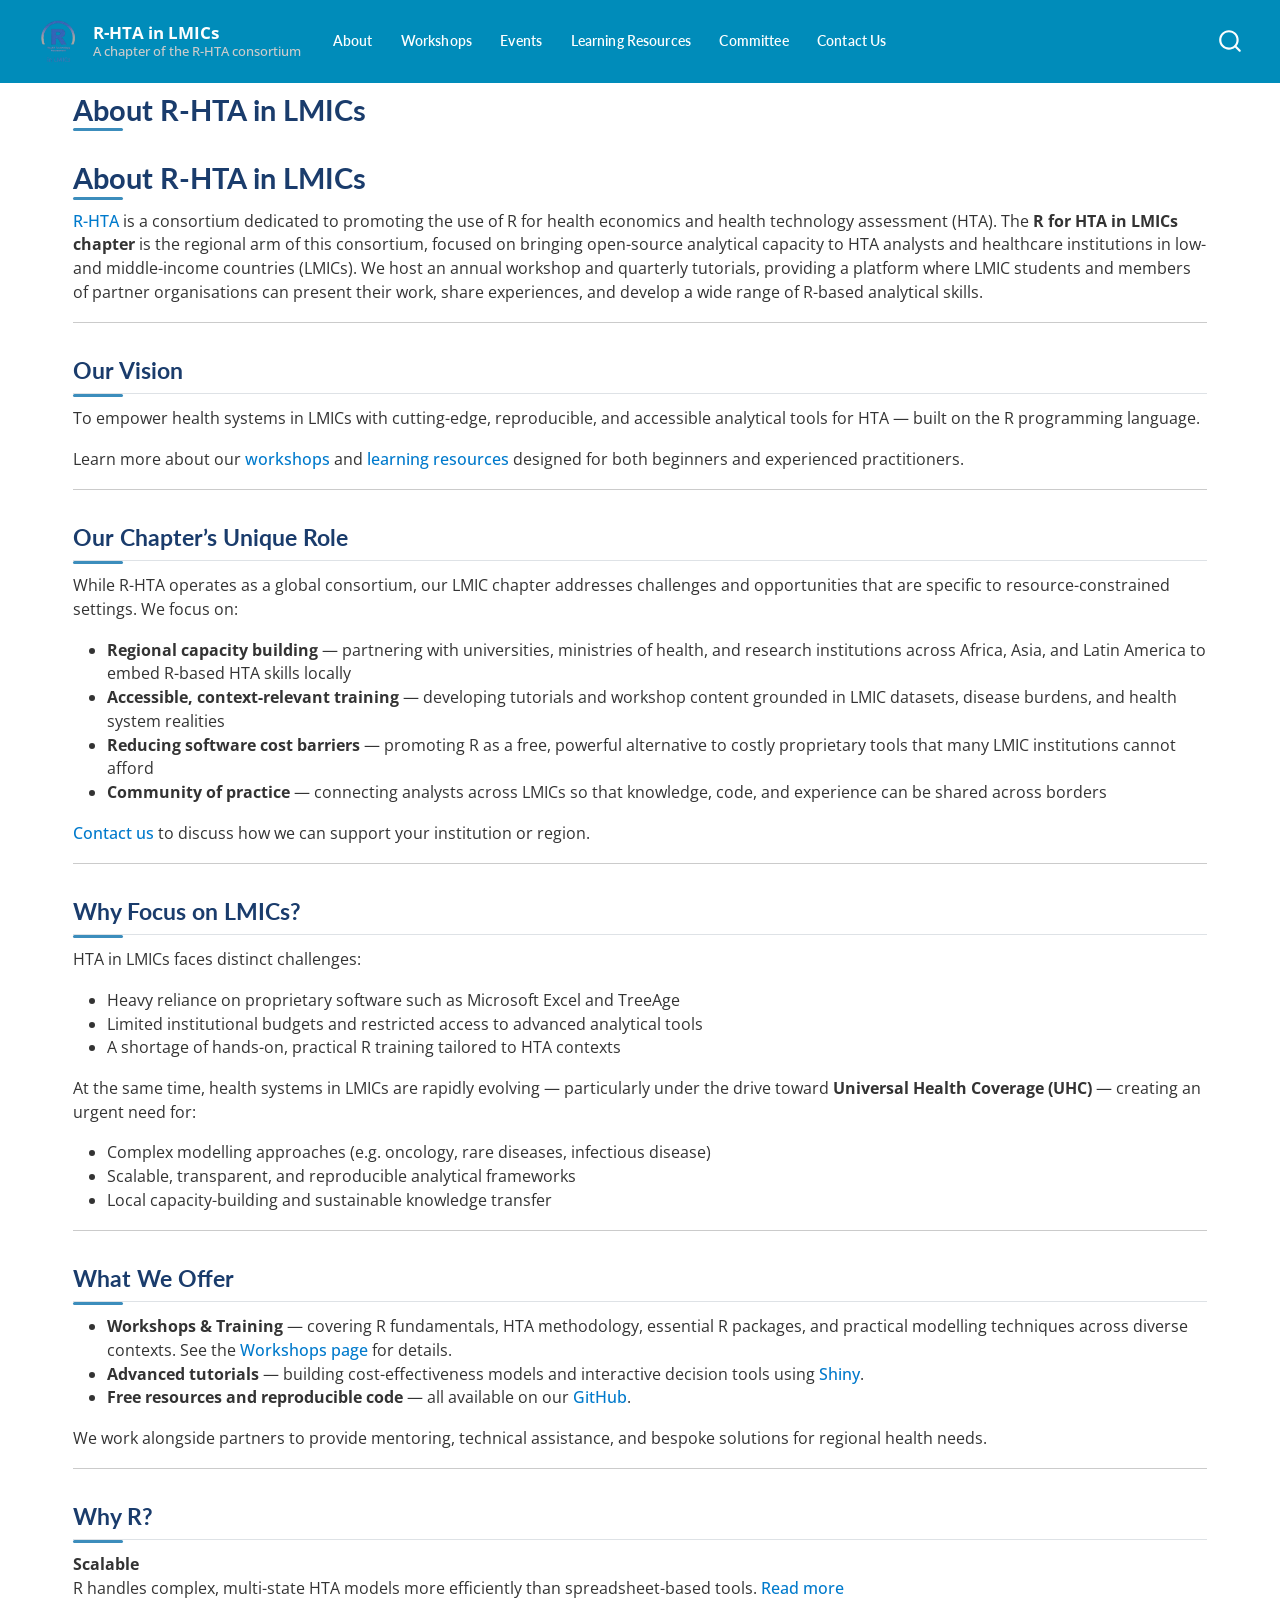
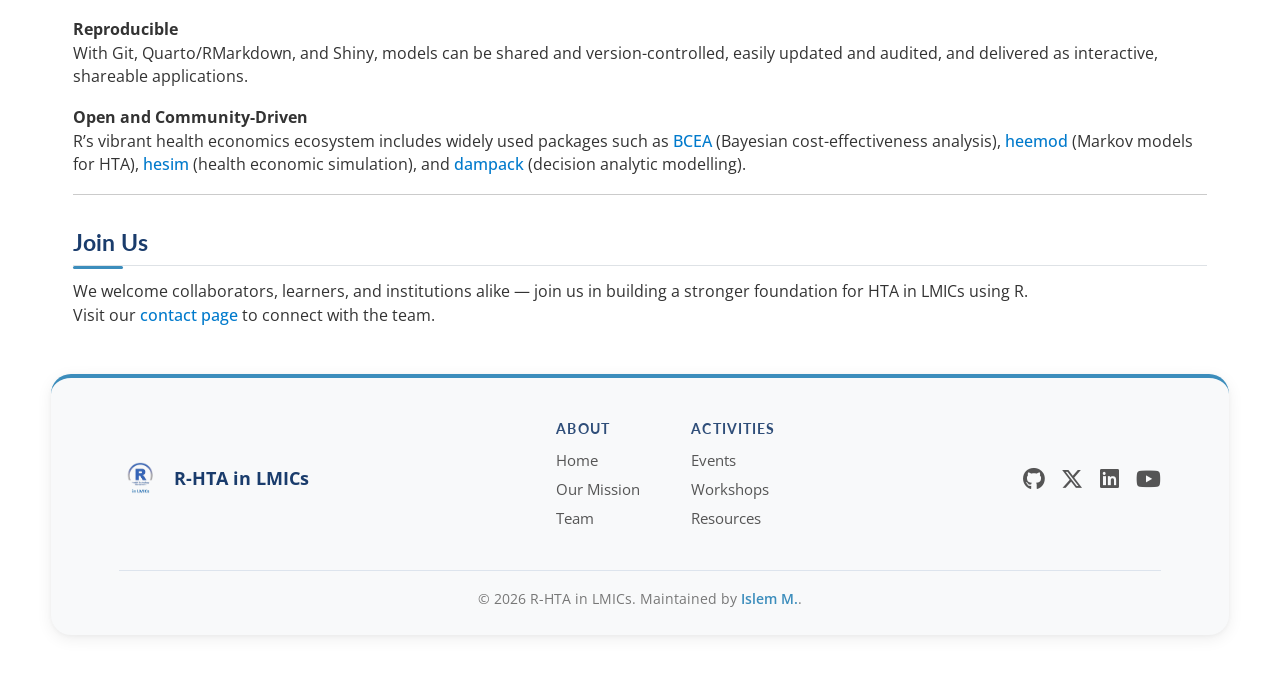
==== commit 9bccb8aa: "Deploy updated site" ====
--- a/about.html
+++ b/about.html
@@ -280,8 +280,8 @@
     <!-- Bottom copyright bar — inside the card -->
     <div class="footer-bottom-wrapper">
       <div class="footer-bottom">
-        © 2025 R-HTA in LMICs. Maintained by
-        <a href="https://www.linkedin.com/in/islem-meherzi-bba309b3/" target="_blank" rel="noopener noreferrer">Islem</a>.
+        © 2026 R-HTA in LMICs. Maintained by
+        <a href="https://www.linkedin.com/in/islem-meherzi-bba309b3/" target="_blank" rel="noopener noreferrer">Islem M.</a>.
       </div>
     </div>
 
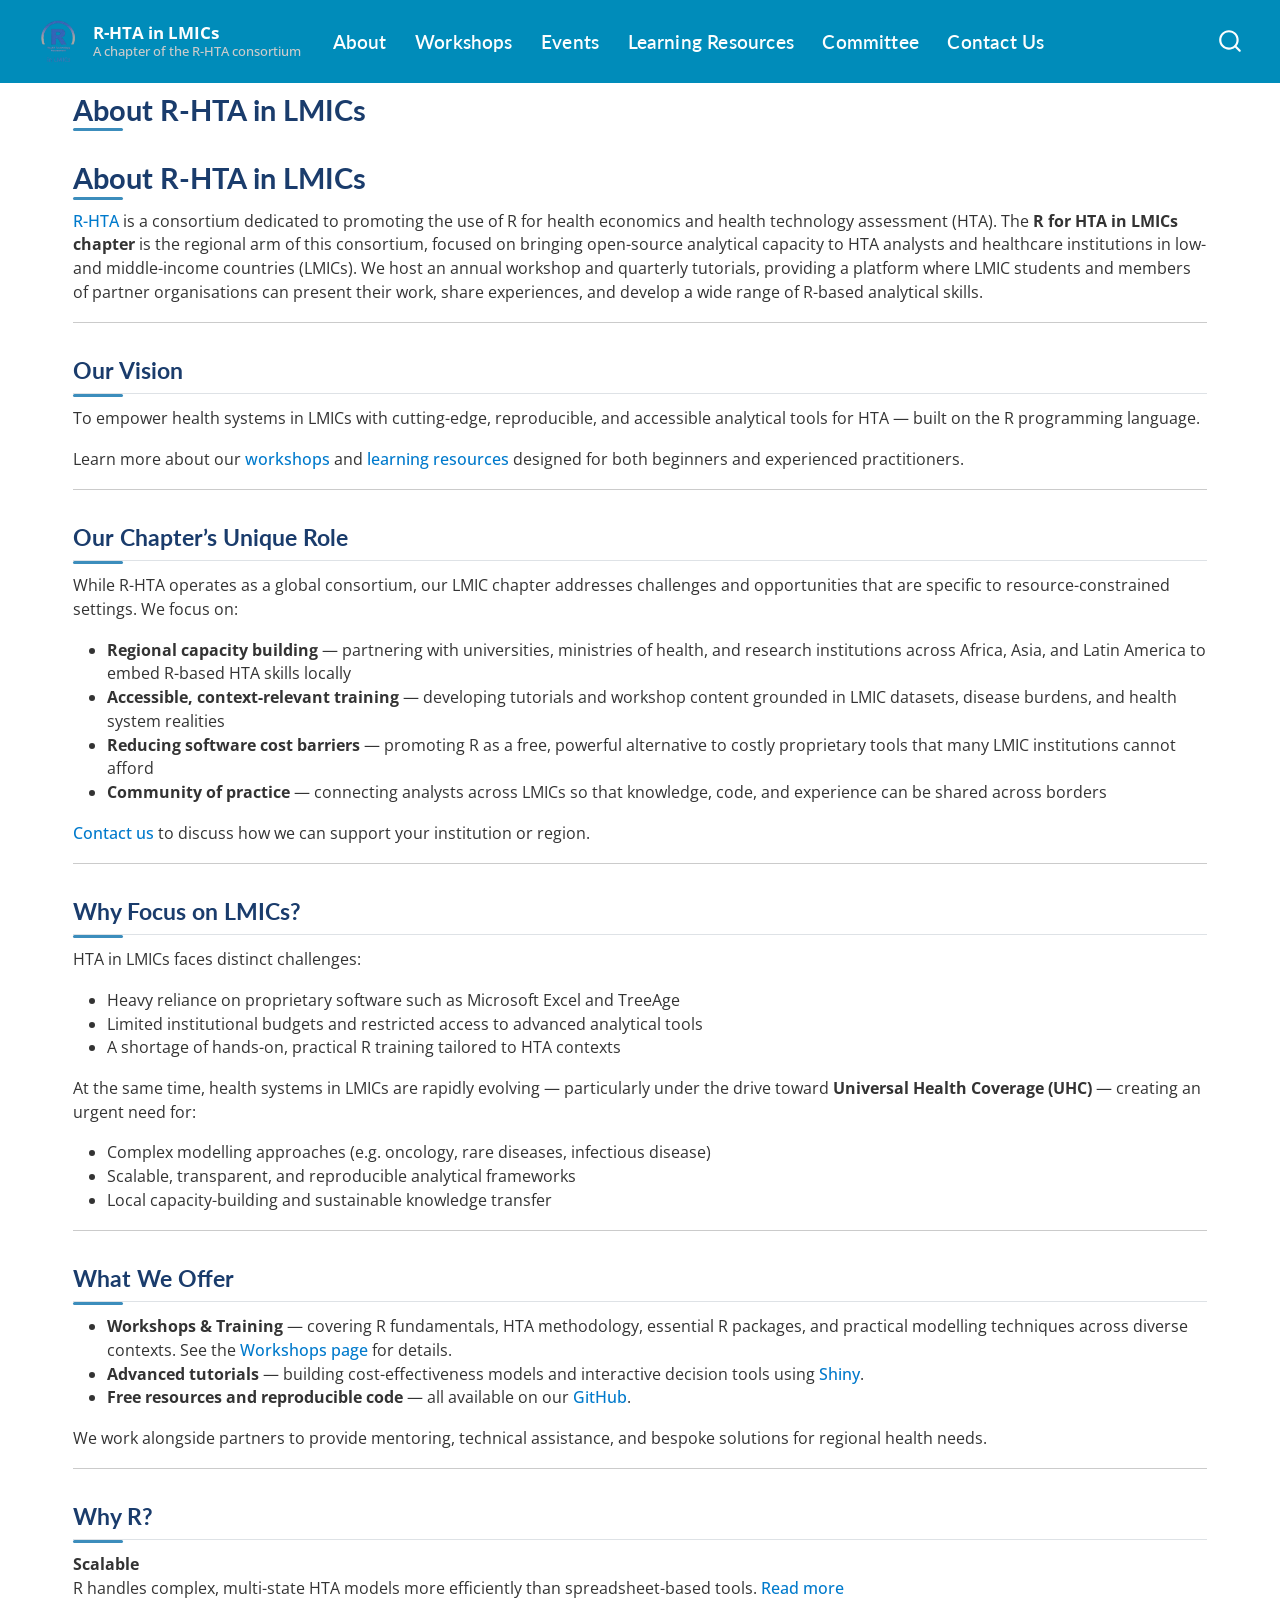
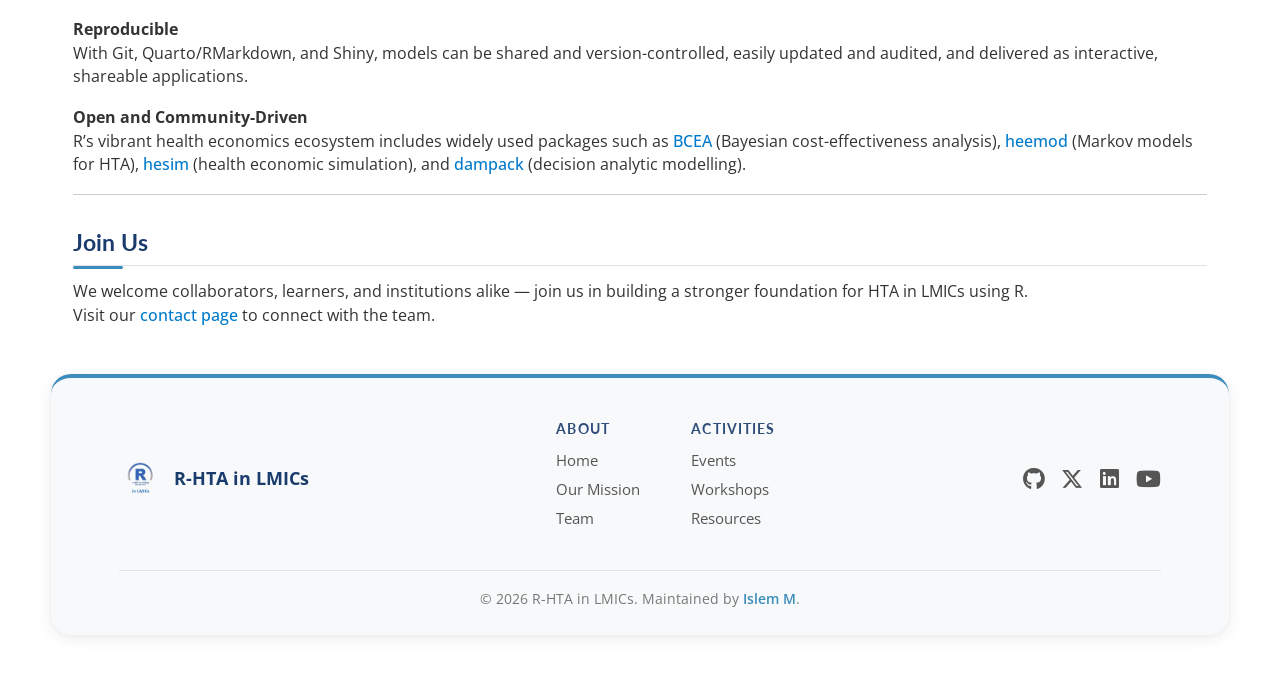
==== commit b6cac611: "Deploy updated site" ====
--- a/about.html
+++ b/about.html
@@ -281,7 +281,7 @@
     <div class="footer-bottom-wrapper">
       <div class="footer-bottom">
         © 2026 R-HTA in LMICs. Maintained by
-        <a href="https://www.linkedin.com/in/islem-meherzi-bba309b3/" target="_blank" rel="noopener noreferrer">Islem M.</a>.
+        <a href="https://www.linkedin.com/in/islem-meherzi-bba309b3/" target="_blank" rel="noopener noreferrer">Islem M</a>.
       </div>
     </div>
 
--- a/styles.css
+++ b/styles.css
@@ -60,7 +60,7 @@
 
 /* ---------- Navbar ---------- */
 .navbar-nav > li > a {
-  font-size: 0.88em !important;
+  font-size: 1.2em !important;
   font-family: 'Lato', 'Open Sans', Helvetica, Arial, sans-serif;
   font-weight: 600;
   margin-left: 4px;
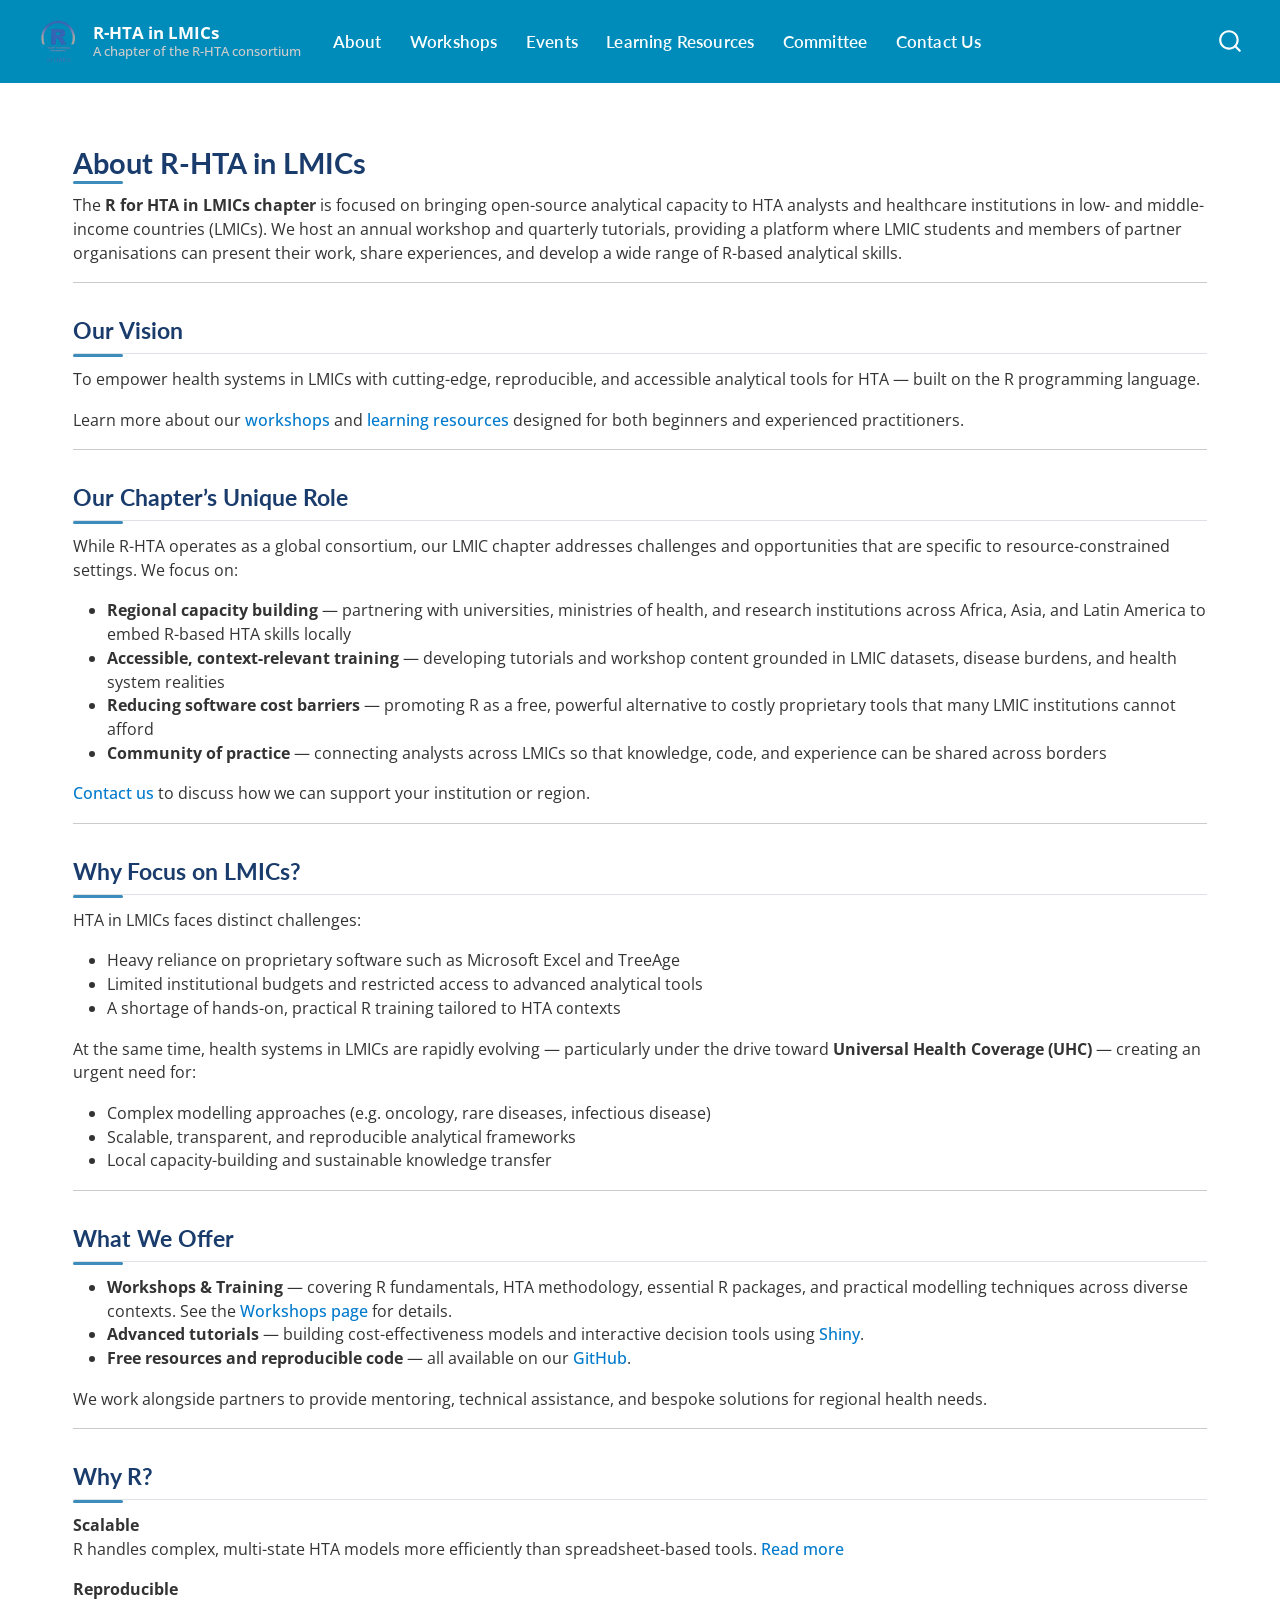
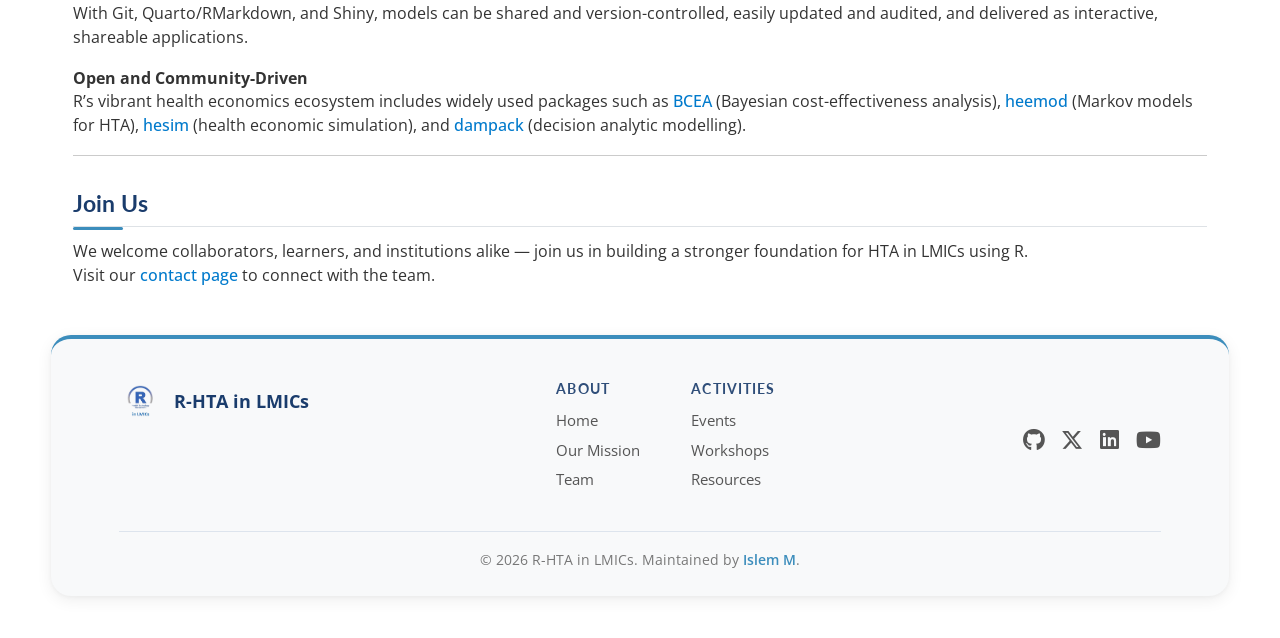
==== commit 7c3f1f75: "Deploy updated site" ====
--- a/about.html
+++ b/about.html
@@ -2,20 +2,23 @@
 <html xmlns="http://www.w3.org/1999/xhtml" lang="en" xml:lang="en"><head>
 
 <meta charset="utf-8">
-<meta name="generator" content="quarto-1.9.36">
+<meta name="generator" content="quarto-1.10.18">
 
 <meta name="viewport" content="width=device-width, initial-scale=1.0, user-scalable=yes">
 
 
-<title>About R-HTA in LMICs – R-HTA in LMICs</title>
+<title>about – R-HTA in LMICs</title>
 <style>
 /* Default styles provided by pandoc.
 ** See https://pandoc.org/MANUAL.html#variables-for-html for config info.
 */
-code{white-space: pre-wrap;}
 span.smallcaps{font-variant: small-caps;}
-div.columns{display: flex; gap: min(4vw, 1.5em);}
-div.column{flex: auto; overflow-x: auto;}
+div.columns{display: flex; gap: 1.5em;}
+div.column{flex: auto;}
+@media screen {
+div.columns{gap: min(4vw, 1.5em);}
+div.column{overflow-x: auto;}
+}
 div.hanging-indent{margin-left: 1.5em; text-indent: -1.5em;}
 ul.task-list{list-style: none;}
 ul.task-list li input[type="checkbox"] {
@@ -40,10 +43,10 @@
 <script src="site_libs/quarto-html/tippy.umd.min.js"></script>
 <script src="site_libs/quarto-html/anchor.min.js"></script>
 <link href="site_libs/quarto-html/tippy.css" rel="stylesheet">
-<link href="site_libs/quarto-html/quarto-syntax-highlighting-845c23b38eaddc0f92fda52bfe77a8c8.css" rel="stylesheet" id="quarto-text-highlighting-styles">
+<link href="site_libs/quarto-html/quarto-syntax-highlighting-64a204ab8560d761af7679ceaba22944.css" rel="stylesheet" id="quarto-text-highlighting-styles">
 <script src="site_libs/bootstrap/bootstrap.min.js"></script>
 <link href="site_libs/bootstrap/bootstrap-icons.css" rel="stylesheet">
-<link href="site_libs/bootstrap/bootstrap-2e61006cba2e3a17b9d2638c5017c76a.min.css" rel="stylesheet" append-hash="true" id="quarto-bootstrap" data-mode="light">
+<link href="site_libs/bootstrap/bootstrap-89bf13ec4319bff50ce537e56bf4cb29.min.css" rel="stylesheet" append-hash="true" id="quarto-bootstrap" data-mode="light">
 <script id="quarto-search-options" type="application/json">{
   "location": "navbar",
   "copy-button": false,
@@ -149,30 +152,14 @@
 <!-- margin-sidebar -->
     
 <!-- main -->
-<main class="content column-page" id="quarto-document-content">
-
-<header id="title-block-header" class="quarto-title-block default">
-<div class="quarto-title">
-<h1 class="title">About R-HTA in LMICs</h1>
-</div>
-
-
-
-<div class="quarto-title-meta column-page">
-
-    
-  
-    
-  </div>
-  
-
-
-</header>
+<main class="content column-page" id="quarto-document-content"><header id="title-block-header" class="quarto-title-block"></header>
+
+
 
 
 <section id="about-r-hta-in-lmics" class="level1">
 <h1>About R-HTA in LMICs</h1>
-<p><a href="https://r-hta.org/" target="_blank">R-HTA</a> is a consortium dedicated to promoting the use of R for health economics and health technology assessment (HTA). The <strong>R for HTA in LMICs chapter</strong> is the regional arm of this consortium, focused on bringing open-source analytical capacity to HTA analysts and healthcare institutions in low- and middle-income countries (LMICs). We host an annual workshop and quarterly tutorials, providing a platform where LMIC students and members of partner organisations can present their work, share experiences, and develop a wide range of R-based analytical skills.</p>
+<p>The <strong>R for HTA in LMICs chapter</strong> is focused on bringing open-source analytical capacity to HTA analysts and healthcare institutions in low- and middle-income countries (LMICs). We host an annual workshop and quarterly tutorials, providing a platform where LMIC students and members of partner organisations can present their work, share experiences, and develop a wide range of R-based analytical skills.</p>
 <hr>
 <section id="our-vision" class="level2">
 <h2 class="anchored" data-anchor-id="our-vision">Our Vision</h2>
@@ -246,10 +233,13 @@
     <div class="footer-container">
 
       <!-- Logo and Brand -->
-      <div class="footer-brand">
-        <img src="assets/images/logo2-removebg-preview.png" alt="R-HTA in LMICs Logo" class="footer-logo">
-        <span class="footer-title">R-HTA in LMICs</span>
-      </div>
+<!-- Logo and Brand -->
+<a href="index.html" class="footer-brand-link">
+  <div class="footer-brand">
+    <img src="assets/images/logo2-removebg-preview.png" alt="R-HTA in LMICs Logo" class="footer-logo">
+    <span class="footer-title">R-HTA in LMICs</span>
+  </div>
+</a>
 
       <!-- Site Links -->
       <div class="footer-links">
--- a/site_libs/quarto-html/quarto-syntax-highlighting-64a204ab8560d761af7679ceaba22944.css
+++ b/site_libs/quarto-html/quarto-syntax-highlighting-64a204ab8560d761af7679ceaba22944.css
@@ -0,0 +1,236 @@
+/* quarto syntax highlight colors */
+:root {
+  --quarto-hl-ot-color: #003B4F;
+  --quarto-hl-at-color: #657422;
+  --quarto-hl-ss-color: #20794D;
+  --quarto-hl-an-color: #5E5E5E;
+  --quarto-hl-fu-color: #4758AB;
+  --quarto-hl-st-color: #20794D;
+  --quarto-hl-cf-color: #003B4F;
+  --quarto-hl-op-color: #5E5E5E;
+  --quarto-hl-er-color: #AD0000;
+  --quarto-hl-bn-color: #AD0000;
+  --quarto-hl-al-color: #AD0000;
+  --quarto-hl-va-color: #111111;
+  --quarto-hl-bu-color: inherit;
+  --quarto-hl-ex-color: inherit;
+  --quarto-hl-pp-color: #AD0000;
+  --quarto-hl-in-color: #5E5E5E;
+  --quarto-hl-vs-color: #20794D;
+  --quarto-hl-wa-color: #5E5E5E;
+  --quarto-hl-do-color: #5E5E5E;
+  --quarto-hl-im-color: #00769E;
+  --quarto-hl-ch-color: #20794D;
+  --quarto-hl-dt-color: #AD0000;
+  --quarto-hl-fl-color: #AD0000;
+  --quarto-hl-co-color: #5E5E5E;
+  --quarto-hl-cv-color: #5E5E5E;
+  --quarto-hl-cn-color: #8f5902;
+  --quarto-hl-sc-color: #5E5E5E;
+  --quarto-hl-dv-color: #AD0000;
+  --quarto-hl-kw-color: #003B4F;
+}
+
+/* other quarto variables */
+:root {
+  --quarto-font-monospace: SFMono-Regular, Menlo, Monaco, Consolas, "Liberation Mono", "Courier New", monospace;
+}
+
+/* syntax highlight based on Pandoc's rules */
+pre > code.sourceCode > span {
+  color: #003B4F;
+}
+
+code.sourceCode > span {
+  color: #003B4F;
+}
+
+div.sourceCode,
+div.sourceCode pre.sourceCode {
+  color: #003B4F;
+}
+
+/* Normal */
+code span {
+  color: #003B4F;
+}
+
+/* Alert */
+code span.al {
+  color: #AD0000;
+  font-style: inherit;
+}
+
+/* Annotation */
+code span.an {
+  color: #5E5E5E;
+  font-style: inherit;
+}
+
+/* Attribute */
+code span.at {
+  color: #657422;
+  font-style: inherit;
+}
+
+/* BaseN */
+code span.bn {
+  color: #AD0000;
+  font-style: inherit;
+}
+
+/* BuiltIn */
+code span.bu {
+  font-style: inherit;
+}
+
+/* ControlFlow */
+code span.cf {
+  color: #003B4F;
+  font-weight: bold;
+  font-style: inherit;
+}
+
+/* Char */
+code span.ch {
+  color: #20794D;
+  font-style: inherit;
+}
+
+/* Constant */
+code span.cn {
+  color: #8f5902;
+  font-style: inherit;
+}
+
+/* Comment */
+code span.co {
+  color: #5E5E5E;
+  font-style: inherit;
+}
+
+/* CommentVar */
+code span.cv {
+  color: #5E5E5E;
+  font-style: italic;
+}
+
+/* Documentation */
+code span.do {
+  color: #5E5E5E;
+  font-style: italic;
+}
+
+/* DataType */
+code span.dt {
+  color: #AD0000;
+  font-style: inherit;
+}
+
+/* DecVal */
+code span.dv {
+  color: #AD0000;
+  font-style: inherit;
+}
+
+/* Error */
+code span.er {
+  color: #AD0000;
+  font-style: inherit;
+}
+
+/* Extension */
+code span.ex {
+  font-style: inherit;
+}
+
+/* Float */
+code span.fl {
+  color: #AD0000;
+  font-style: inherit;
+}
+
+/* Function */
+code span.fu {
+  color: #4758AB;
+  font-style: inherit;
+}
+
+/* Import */
+code span.im {
+  color: #00769E;
+  font-style: inherit;
+}
+
+/* Information */
+code span.in {
+  color: #5E5E5E;
+  font-style: inherit;
+}
+
+/* Keyword */
+code span.kw {
+  color: #003B4F;
+  font-weight: bold;
+  font-style: inherit;
+}
+
+/* Operator */
+code span.op {
+  color: #5E5E5E;
+  font-style: inherit;
+}
+
+/* Other */
+code span.ot {
+  color: #003B4F;
+  font-style: inherit;
+}
+
+/* Preprocessor */
+code span.pp {
+  color: #AD0000;
+  font-style: inherit;
+}
+
+/* SpecialChar */
+code span.sc {
+  color: #5E5E5E;
+  font-style: inherit;
+}
+
+/* SpecialString */
+code span.ss {
+  color: #20794D;
+  font-style: inherit;
+}
+
+/* String */
+code span.st {
+  color: #20794D;
+  font-style: inherit;
+}
+
+/* Variable */
+code span.va {
+  color: #111111;
+  font-style: inherit;
+}
+
+/* VerbatimString */
+code span.vs {
+  color: #20794D;
+  font-style: inherit;
+}
+
+/* Warning */
+code span.wa {
+  color: #5E5E5E;
+  font-style: italic;
+}
+
+.prevent-inlining {
+  content: "</";
+}
+
+/*# sourceMappingURL=9d8d5bb603a83b8298b89080a598c93b.css.map */
--- a/styles.css
+++ b/styles.css
@@ -60,7 +60,7 @@
 
 /* ---------- Navbar ---------- */
 .navbar-nav > li > a {
-  font-size: 1.2em !important;
+  font-size: 1.1em !important;
   font-family: 'Lato', 'Open Sans', Helvetica, Arial, sans-serif;
   font-weight: 600;
   margin-left: 4px;
